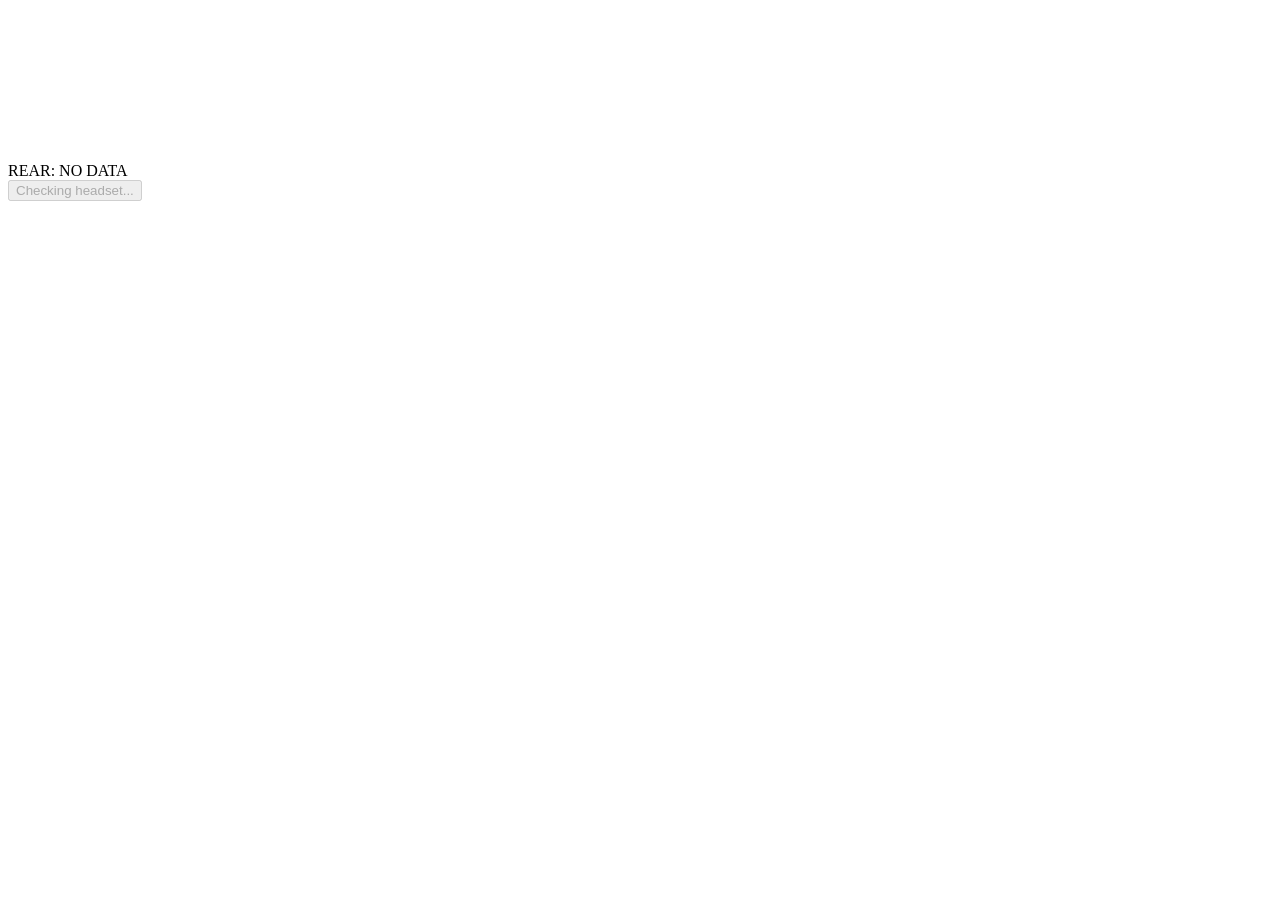
==== vr-robot-controller/robot-car/web/pages/drive.html @ 1ee1ed6b "Reorganize robot-car into hardware/, tests/, web/; archive early tests; standardize comments" ====
<!DOCTYPE html>
<!--
  drive.html - the headset page: live camera on a floating screen in mixed
  reality, plus the joystick link that drives the robot.

  Served by:  camera_server.py at  https://PI_IP:8443/drive  (also /xr)
  Opened on:  the Meta Quest 3 browser (a laptop shows a 2D preview)
  Code:       ../css/drive.css (look), ../js/page-errors.js (problem
              messages), ../js/drive.js (everything else)

  The page itself is only the 2D part you see BEFORE entering mixed
  reality: the video preview, the rear-sensor pill and the Enter button.
  Inside mixed reality, everything is drawn in 3D by drive.js.
-->
<html>
<head>
  <meta charset="utf-8">
  <meta name="viewport" content="width=device-width, initial-scale=1">
  <title>Pi Car - Headset</title>
  <link rel="stylesheet" href="/css/drive.css">
</head>
<body>
  <!-- Video preview. drive.js draws each camera picture onto this canvas,
       and the same canvas is the picture on the floating screen in MR. -->
  <canvas id="video"></canvas>

  <!-- Readings for the 2D page (laptop, or before entering MR). -->
  <div id="hud2d">
    <div id="rear">REAR: NO DATA</div>
    <div id="info2d"></div>
  </div>

  <!-- The Enter button and its help/problem text. -->
  <div id="panel">
    <button id="enter" disabled>Checking headset...</button>
    <div id="msg"></div>
  </div>

  <!-- Loaded first and as a plain script, so it can still report a problem
       on the page if the 3D code below fails to load. -->
  <script src="/js/page-errors.js"></script>

  <!-- "three" = the 3D library, served by the Pi itself (web/lib/), so the
       headset doesn't need internet access. An import map must be written
       inside the page; browsers don't load it from a separate file. -->
  <script type="importmap">
    { "imports": { "three": "/lib/three.module.min.js" } }
  </script>

  <script type="module" src="/js/drive.js"></script>
</body>
</html>
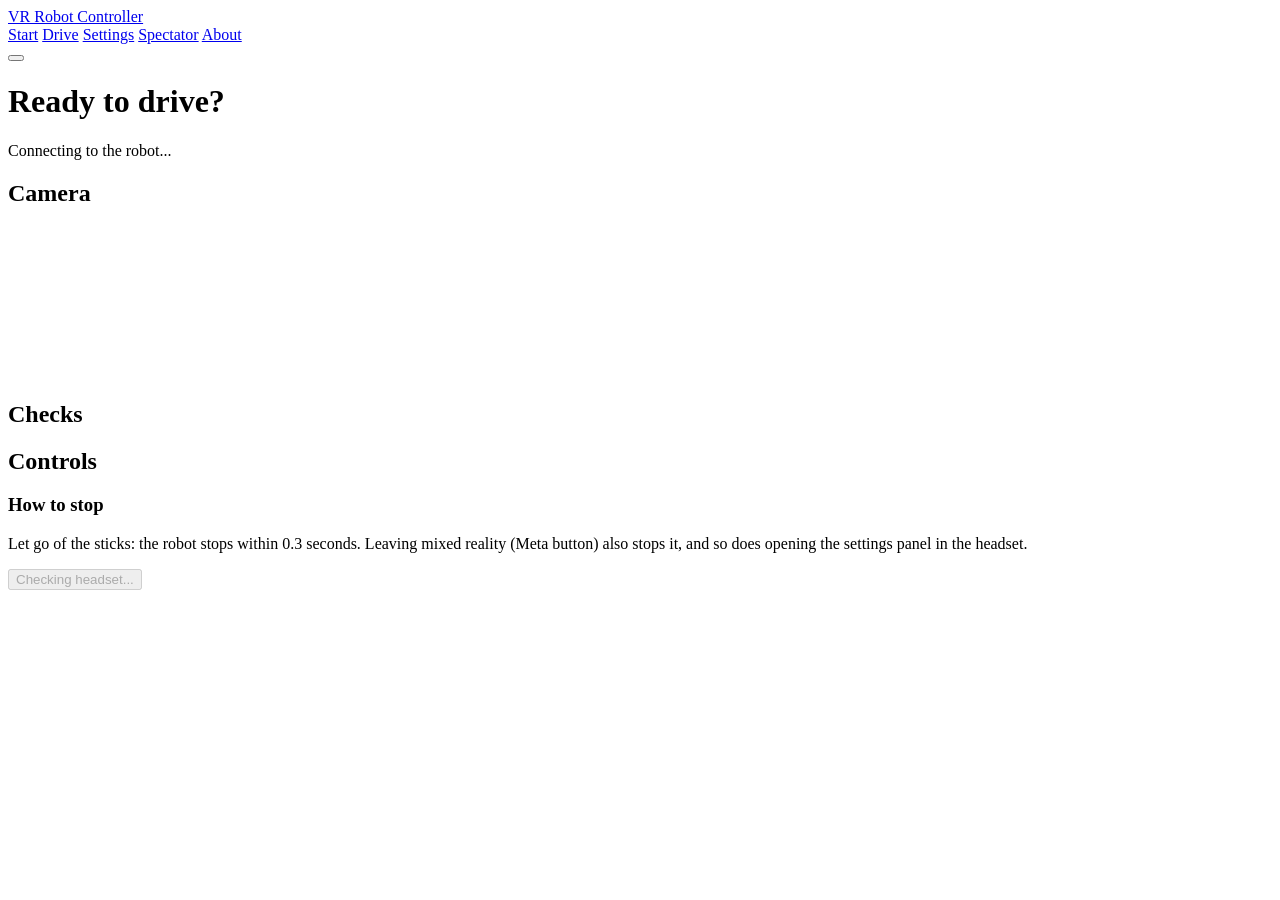
==== commit d1bab976: "Created a new ui look as well as customization for look and feel of everything with a spectator mode" ====
--- a/vr-robot-controller/robot-car/web/pages/drive.html
+++ b/vr-robot-controller/robot-car/web/pages/drive.html
@@ -1,38 +1,85 @@
 <!DOCTYPE html>
 <!--
-  drive.html - the headset page: live camera on a floating screen in mixed
-  reality, plus the joystick link that drives the robot.
+  drive.html - the begin screen (2D) and the headset driving page (mixed reality).
 
-  Served by:  camera_server.py at  https://PI_IP:8443/drive  (also /xr)
-  Opened on:  the Meta Quest 3 browser (a laptop shows a 2D preview)
-  Code:       ../css/drive.css (look), ../js/page-errors.js (problem
-              messages), ../js/drive.js (everything else)
+  Served by:  camera_server.py at  /begin  (also /drive and the older /xr)
+  Opened on:  the Meta Quest 3 browser: https://PI_IP:8443/begin
+              (a laptop shows the begin screen, but can't enter mixed reality)
+  Code:       ../css/site.css + ../css/drive.css (look),
+              ../js/page-errors.js (problem messages), ../js/drive.js (everything else)
 
-  The page itself is only the 2D part you see BEFORE entering mixed
-  reality: the video preview, the rear-sensor pill and the Enter button.
-  Inside mixed reality, everything is drawn in 3D by drive.js.
+  In 2D, this is the last stop before driving: a live checklist, the
+  controls, how to stop, and the Enter button. The Enter button must be on
+  the same page that runs mixed reality (browsers only start it from a
+  click on that page), which is why the begin screen and the driving page
+  are one page. Inside mixed reality, everything is drawn in 3D by drive.js.
 -->
 <html>
 <head>
   <meta charset="utf-8">
   <meta name="viewport" content="width=device-width, initial-scale=1">
-  <title>Pi Car - Headset</title>
+  <title>Begin - VR Robot Controller</title>
+  <script src="/js/theme.js"></script>
+  <link rel="stylesheet" href="/css/site.css">
   <link rel="stylesheet" href="/css/drive.css">
 </head>
 <body>
-  <!-- Video preview. drive.js draws each camera picture onto this canvas,
-       and the same canvas is the picture on the floating screen in MR. -->
-  <canvas id="video"></canvas>
+  <header class="site-header">
+    <a class="brand" href="/">VR Robot Controller</a>
+    <nav>
+      <a href="/">Start</a>
+      <a href="/begin" aria-current="page">Drive</a>
+      <a href="/settings">Settings</a>
+      <a href="/spectator">Spectator</a>
+      <a href="/about">About</a>
+    </nav>
+    <button class="theme-toggle" type="button"></button>
+  </header>
 
-  <!-- Readings for the 2D page (laptop, or before entering MR). -->
-  <div id="hud2d">
-    <div id="rear">REAR: NO DATA</div>
-    <div id="info2d"></div>
-  </div>
+  <main class="container stack">
+    <div>
+      <h1>Ready to drive?</h1>
+      <p class="muted" id="robot-name">Connecting to the robot...</p>
+    </div>
 
-  <!-- The Enter button and its help/problem text. -->
+    <div class="grid two">
+      <!-- Live camera preview. drive.js draws each picture onto this canvas,
+           and the same canvas is the picture on the floating screen in MR. -->
+      <section class="card">
+        <h2>Camera</h2>
+        <canvas id="video" class="video-preview"></canvas>
+      </section>
+
+      <section class="card">
+        <h2>Checks</h2>
+        <ul class="checklist" id="checklist"></ul>
+      </section>
+    </div>
+
+    <section class="card">
+      <h2>Controls</h2>
+      <div class="grid two" id="controls"></div>
+    </section>
+
+    <section class="card notice">
+      <h3>How to stop</h3>
+      <p>Let go of the sticks: the robot stops within 0.3 seconds. Leaving mixed
+         reality (Meta button) also stops it, and so does opening the settings
+         panel in the headset.</p>
+    </section>
+  </main>
+
+  <!-- The Enter button and its help/problem text, always in view. -->
   <div id="panel">
-    <button id="enter" disabled>Checking headset...</button>
+    <div id="confirm" hidden>
+      <p><strong>Some checks aren't green:</strong></p>
+      <ul id="confirm-list"></ul>
+      <div class="row">
+        <button class="btn primary" id="confirm-yes" type="button">Enter anyway</button>
+        <button class="btn" id="confirm-no" type="button">Cancel</button>
+      </div>
+    </div>
+    <button id="enter" class="btn primary big" disabled>Checking headset...</button>
     <div id="msg"></div>
   </div>
 
